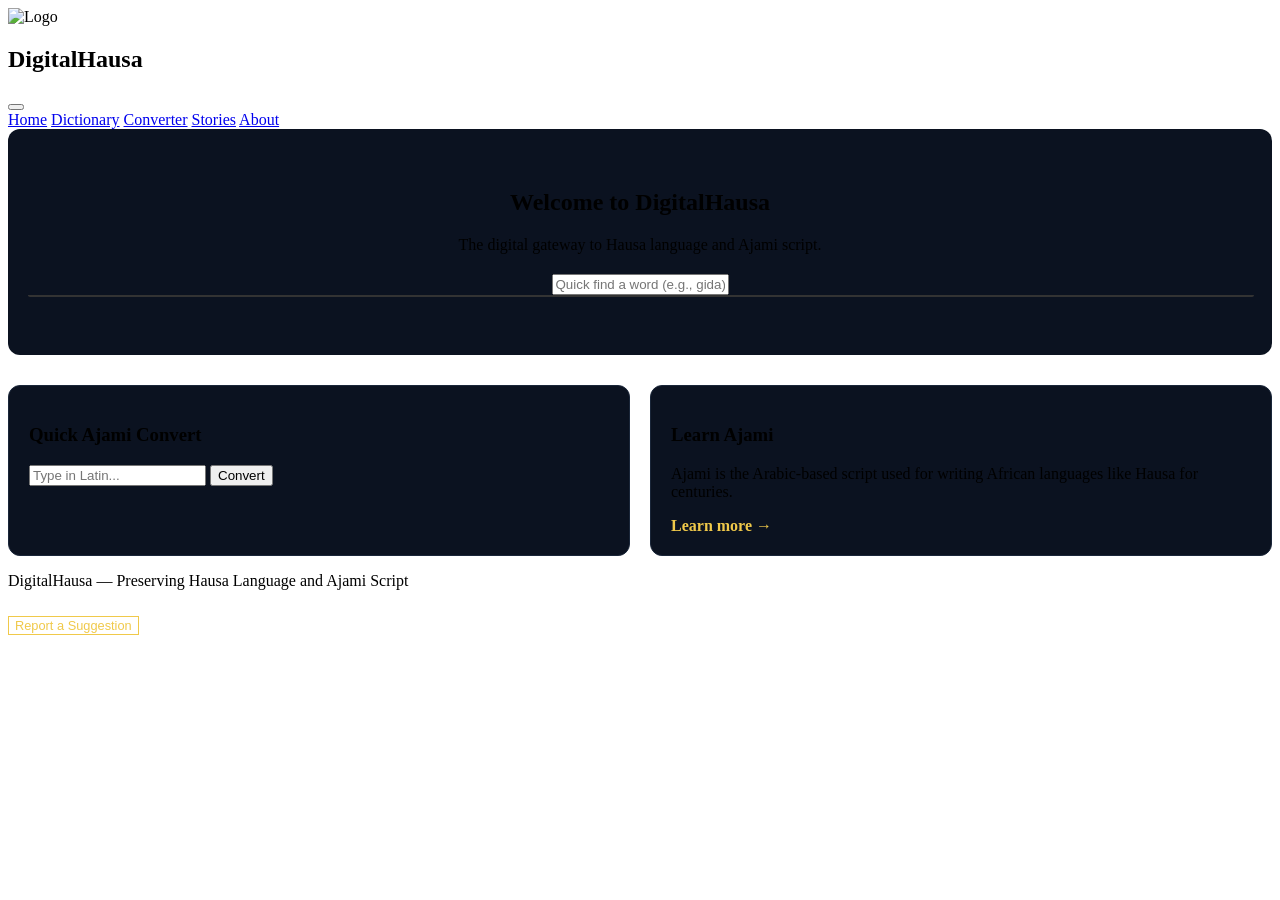
==== index.html @ 9af085f1 "Add files via upload" ====
<!DOCTYPE html>
<html>
<head>
<meta charset="UTF-8">
<meta name="viewport" content="width=device-width,initial-scale=1">
<title>DigitalHausa Home</title>
<link rel="stylesheet" href="css/styles.css">
<style>
  .hero { text-align: center; padding: 40px 20px; background: #0b1220; border-radius: 12px; margin-bottom: 30px; }
  .quick-search-container { position: relative; margin: 20px 0; }
  #quickResults { 
    position: absolute; width: 100%; background: #0b1220; border: 1px solid #333; 
    border-radius: 0 0 8px 8px; z-index: 10; max-height: 200px; overflow-y: auto; 
  }
  .quick-item { padding: 10px; cursor: pointer; border-bottom: 1px solid #1a2639; }
  .quick-item:hover { background: #1a2639; color: #f0c94a; }
  .home-grid { display: grid; grid-template-columns: 1fr 1fr; gap: 20px; margin-top: 20px; }
  @media (max-width: 600px) { .home-grid { grid-template-columns: 1fr; } }
  .mini-box { background: #0b1220; padding: 20px; border-radius: 12px; border: 1px solid #1a2639; }
</style>
</head>
<body>

<header>
  <img src="assets/logo.svg" alt="Logo">
  <div class="header-content">
    <h2>DigitalHausa</h2>
    <button class="menu-toggle" id="menuToggle" aria-label="Toggle Navigation">
      <span></span>
      <span></span>
      <span></span>
    </button>
    <nav id="mainNav">
      <a href="index.html">Home</a>
      <a href="dictionary.html">Dictionary</a>
      <a href="converter.html">Converter</a>
      <a href="stories.html">Stories</a>
      <a href="about.html">About</a>
    </nav>
  </div>
</header>

<main>
  <section class="hero">
    <h1>Welcome to DigitalHausa</h1>
    <p>The digital gateway to Hausa language and Ajami script.</p>
    
    <div class="quick-search-container">
      <input type="text" id="quickSearch" placeholder="Quick find a word (e.g., gida)...">
      <div id="quickResults"></div>
    </div>
  </section>

  <div class="home-grid">
    <div class="mini-box">
      <h3>Quick Ajami Convert</h3>
      <input type="text" id="miniInput" placeholder="Type in Latin...">
      <button id="miniConvert">Convert</button>
      <div id="miniOutput" class="ajami" style="margin-top:15px; min-height:30px; color:#f0c94a; font-size:24px;"></div>
    </div>

    <div class="mini-box">
      <h3>Learn Ajami</h3>
      <p>Ajami is the Arabic-based script used for writing African languages like Hausa for centuries.</p>
      <a href="about.html" style="color:#f0c94a; text-decoration:none; font-weight:bold;">Learn more →</a>
    </div>
  </div>
</main>

<footer>
  <p>DigitalHausa — Preserving Hausa Language and Ajami Script</p>
  <button id="correctionBtn" style="background:transparent; color:#f0c94a; border:1px solid #f0c94a; margin-top:10px; font-size:0.8em;">
    Report a Suggestion
  </button>
</footer>


<script src="data/dictionary.js"></script>
<script src="js/converter.js"></script>
<script src="js/main.js"></script>

</body>
</html>
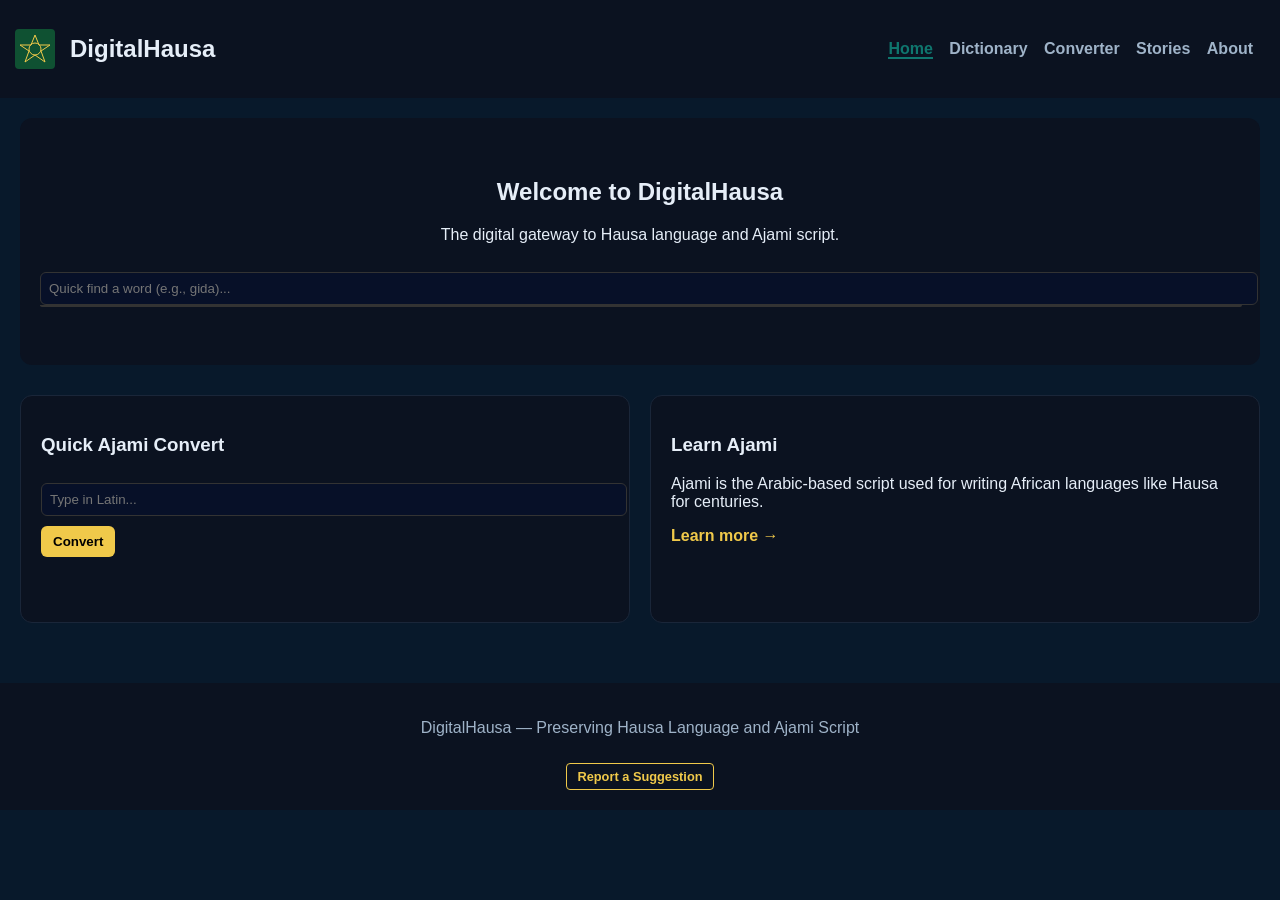
==== commit 805e7e11: "Add favicon link to index.html" ====
--- a/index.html
+++ b/index.html
@@ -5,6 +5,7 @@
 <meta name="viewport" content="width=device-width,initial-scale=1">
 <title>DigitalHausa Home</title>
 <link rel="stylesheet" href="css/styles.css">
+  <link rel="shortcut icon" href="assets/logo.svg" type="image/x-icon" />
 <style>
   .hero { text-align: center; padding: 40px 20px; background: #0b1220; border-radius: 12px; margin-bottom: 30px; }
   .quick-search-container { position: relative; margin: 20px 0; }
@@ -80,4 +81,4 @@
 <script src="js/main.js"></script>
 
 </body>
-</html>+</html>
--- a/css/styles.css
+++ b/css/styles.css
@@ -0,0 +1,140 @@
+
+body{font-family:Arial,Helvetica,sans-serif;margin:0;background:#08192b;color:#e6eef8}
+header{background:#0b1220;padding:15px;display:flex;align-items:center;gap:15px}
+header img{height:40px}
+nav a{color:#9fb3c8;margin-right:12px;text-decoration:none;font-weight:bold}
+main{padding:20px}
+footer{text-align:center;padding:20px;background:#0b1220;color:#9fb3c8;margin-top:40px}
+.word-card{background:#0b1220;padding:12px;border-radius:8px;margin:10px 0}
+.ajami{direction:rtl;font-size:18px}
+textarea,input{width:100%;padding:8px;margin-top:8px;border-radius:6px;border:1px solid #333;background:#071028;color:white; resize: none;}
+button{margin-top:10px;padding:8px 12px;background:#f0c94a;border:none;border-radius:6px;font-weight:bold}
+nav a.active{
+color:#0f766e;
+font-weight:bold;
+border-bottom:2px solid #0f766e;
+}
+/* Header Layout Adjustments */
+header {
+  position: relative;
+}
+
+.header-content {
+  display: flex;
+  align-items: center;
+  justify-content: space-between;
+  width: 100%;
+}
+
+/* Hide Hamburger by default */
+.menu-toggle {
+  display: none;
+  flex-direction: column;
+  gap: 5px;
+  background: none;
+  border: none;
+  cursor: pointer;
+  padding: 10px;
+}
+
+.menu-toggle span {
+  display: block;
+  width: 25px;
+  height: 3px;
+  background: #f0c94a;
+  border-radius: 3px;
+  transition: 0.3s;
+}
+.controls {
+  display: flex;
+  gap: 10px;
+  margin-top: 10px;
+}
+
+.output-group textarea {
+  min-height: 120px;
+  padding-top: 40px; /* Space for the floating copy button */
+}
+
+#copyBtn:hover {
+  background: #d4ac2b;
+}
+
+#clearBtn:hover {
+  background: #475569 !important;
+}
+
+.word-card {
+  transition: transform 0.2s ease;
+}
+
+.word-card:hover {
+  background: #111b2b;
+}
+
+.use-cases li {
+  margin-bottom: 4px;
+  color: #9fb3c8;
+}
+
+.use-cases li b {
+  color: #fff;
+}
+
+/* Add a smooth fade-in for details */
+.card-details {
+  animation: fadeIn 0.3s ease-in-out;
+}
+
+@keyframes fadeIn {
+  from { opacity: 0; }
+  to { opacity: 1; }
+}
+
+.use-cases b:hover {
+  color: #fff !important;
+  background: rgba(240, 201, 74, 0.2);
+  border-radius: 3px;
+}
+
+#correctionBtn {
+  cursor: pointer;
+  transition: 0.3s;
+  padding: 5px 10px;
+  border-radius: 4px;
+}
+
+#correctionBtn:hover {
+  background: #f0c94a !important;
+  color: #0b1220 !important;
+}
+
+
+/* Mobile View (600px and below) */
+@media (max-width: 600px) {
+  .menu-toggle {
+    display: flex; /* Show hamburger */
+  }
+
+  nav {
+    display: none; /* Hide nav links */
+    flex-direction: column;
+    position: absolute;
+    top: 100%;
+    left: 0;
+    right: 0;
+    background: #0b1220;
+    padding: 20px;
+    border-bottom: 2px solid #1a2639;
+    z-index: 100;
+  }
+
+  nav.active {
+    display: flex; /* Show when active class is added */
+  }
+
+  nav a {
+    margin: 10px 0;
+    font-size: 1.1em;
+  }
+}
